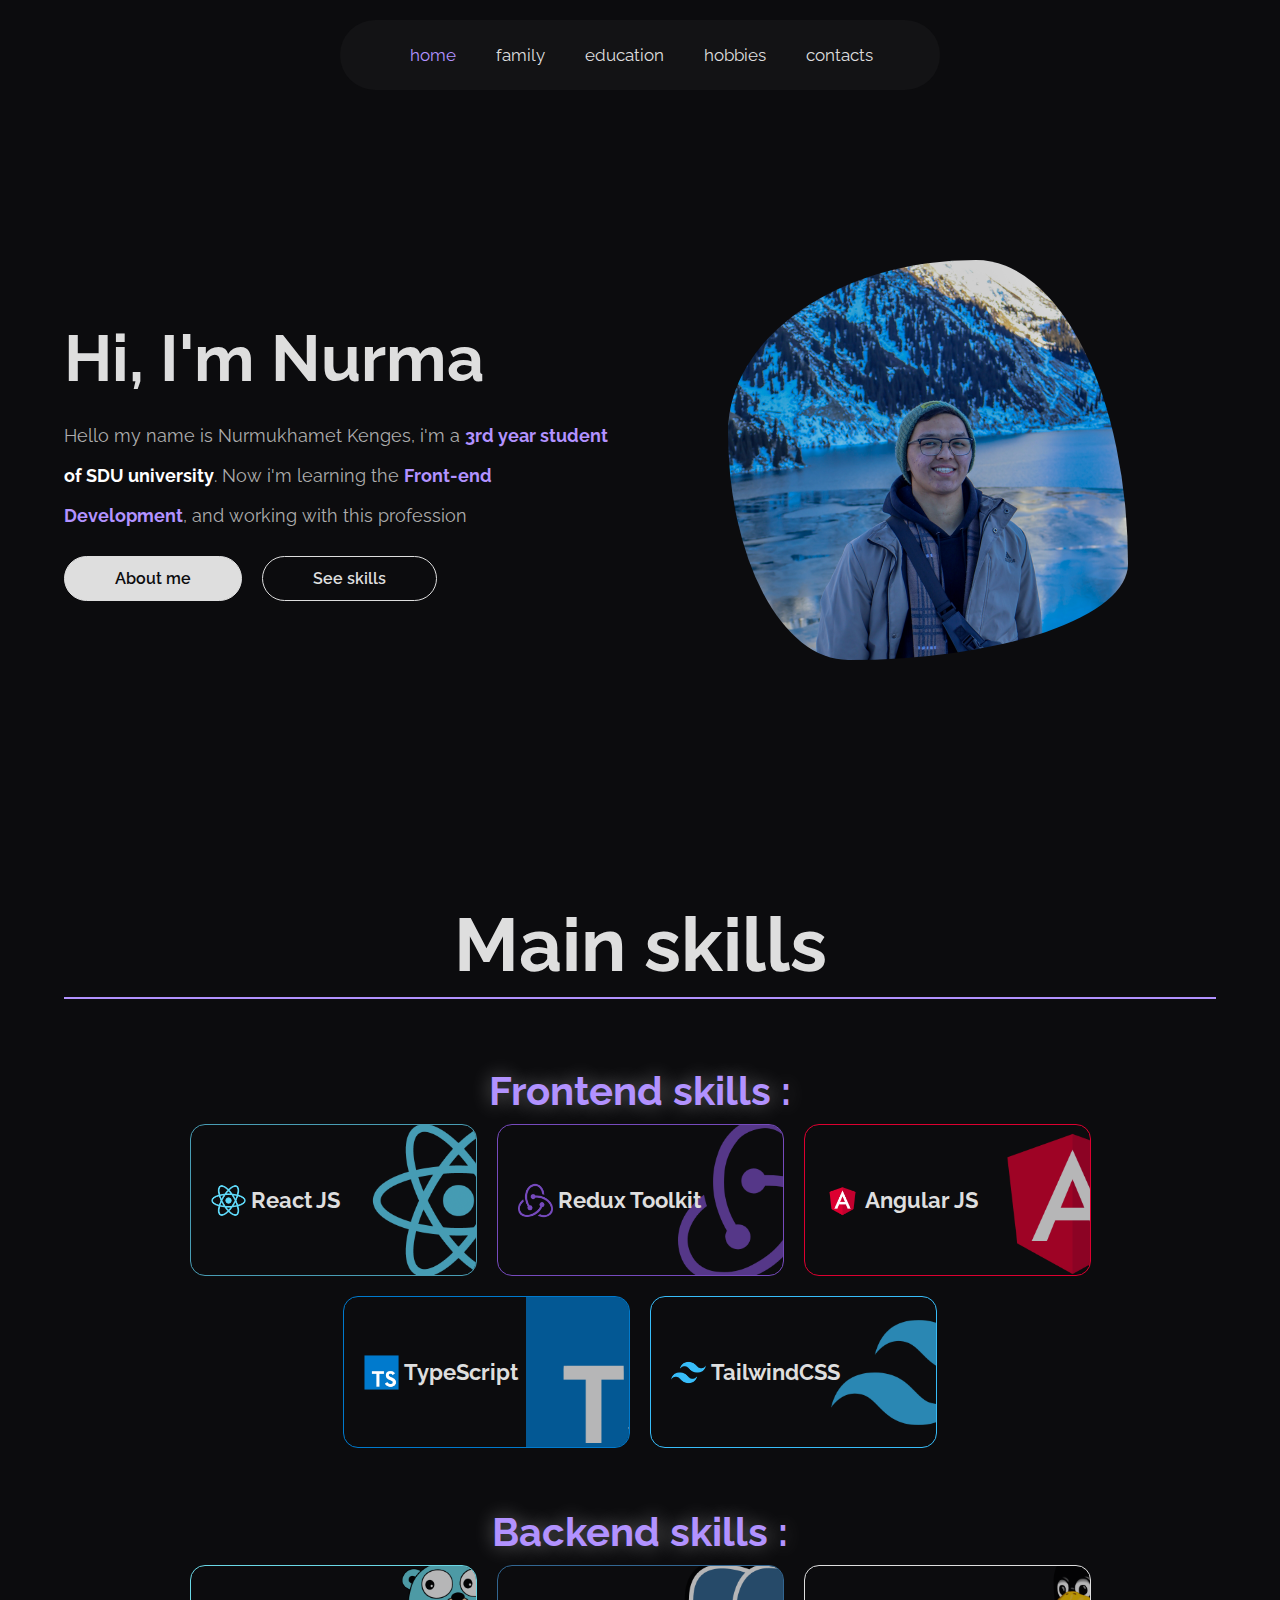
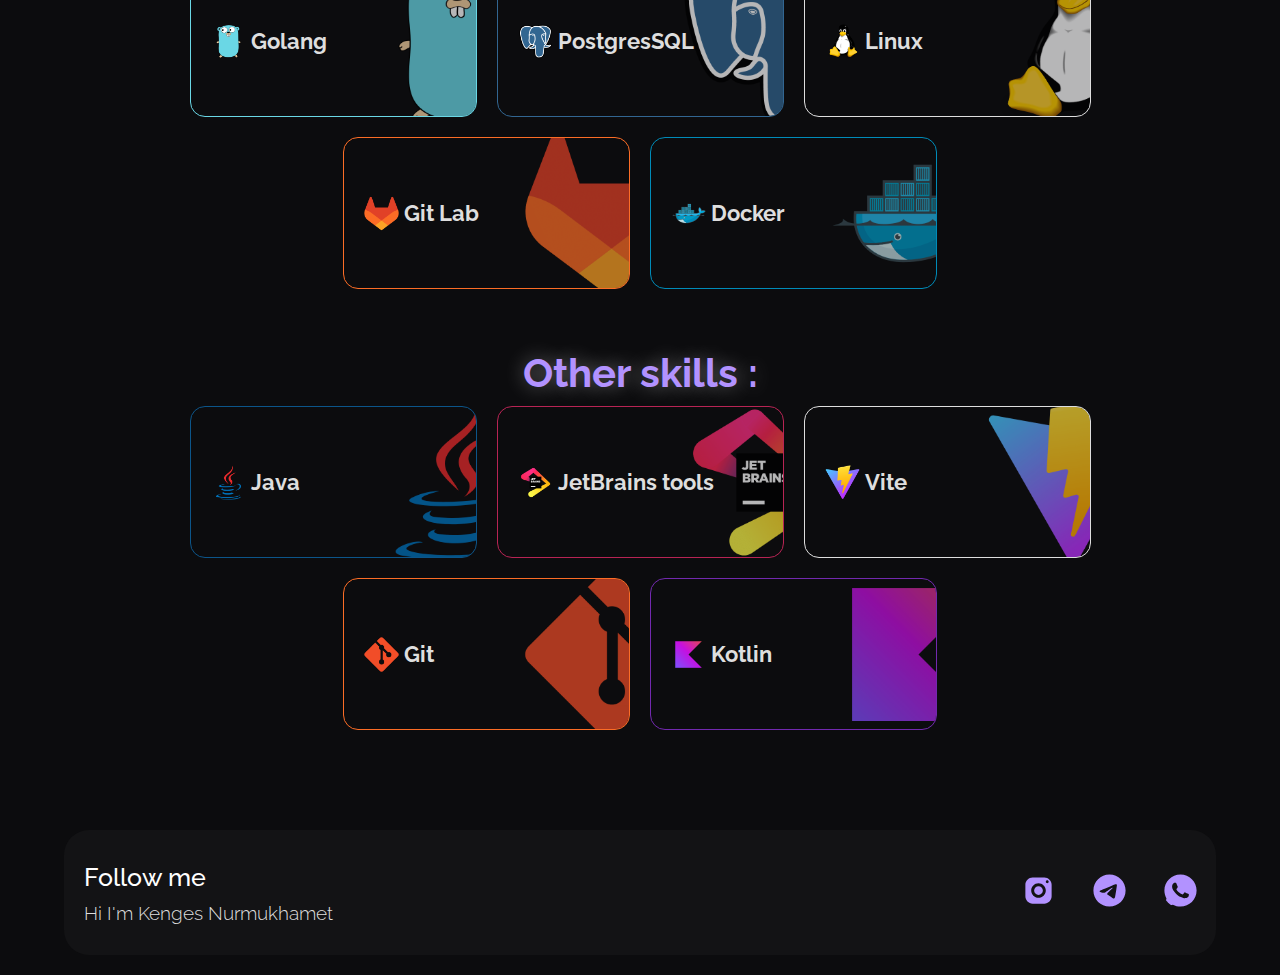
==== pages/index.html @ e7bee61a "first commit" ====
<!doctype html>
<html lang="en">
<head>
	<meta charset="UTF-8">
	<meta name="viewport"
	      content="width=device-width, user-scalable=no, initial-scale=1.0, maximum-scale=1.0, minimum-scale=1.0">
	<meta http-equiv="X-UA-Compatible" content="ie=edge">
	<title>Document</title>
	<link rel="stylesheet" href="./styles/main-page.css">
	<link rel="stylesheet" href="./styles/index.css">
</head>
<body>

	<section class="section hero-section">
		<div class="burger-btn">
			<svg class="burger__img" xmlns="http://www.w3.org/2000/svg" viewBox="0 -960 960 960" fill="#5f6368"><path d="M120-240v-80h720v80H120Zm0-200v-80h720v80H120Zm0-200v-80h720v80H120Z"/></svg>
		</div>
		<header class="header">
			<nav class="header__nav-bar">
				<ul class="header__pages">
					<li><a href="#" class="header__page-link active-color">Home</a></li>
					<li><a href="family.html" class="header__page-link">Family</a></li>
					<li><a href="education.html" class="header__page-link">Education</a></li>
					<li><a href="hobbies.html" class="header__page-link">Hobbies</a></li>
					<li><a href="contact.html" class="header__page-link">Contacts</a></li>
				</ul>
			</nav>
		</header>
		<div class="container hero-container">
			<div class="hero__content">
				<div class="hero__text">
					<h1 class="hero__title">Hi, I'm Nurma</h1>
					<p class="hero__subtitle">Hello my name is Nurmukhamet Kenges, i'm a <b class="text-primary">3rd year student</b> <b class="text-white">of SDU university</b >. Now i'm learning the <b class="text-primary">Front-end Development</b>, and working with this profession</p>
					<div class="hero__buttons">
						<a href="" class="white-btn">About me</a>
						<a href="#skills" class="transparent-btn">See skills</a>
					</div>
				</div>
				<div class="hero__img-block">
					<div class="hero__img-box">
						<img class="hero_img" src="../images/hero-img.JPG" alt="nurma kenges">
					</div>
				</div>
			</div>
		</div>
	</section>

	<section class="section skills" id="skills">
		<div class="container">
			<div class="skills__header">
				<h1 class="skills__header_title">Main skills</h1>
				<hr class="border-primary">
			</div>
			<div class="skills__content">
				<h1 class="skills__title">Frontend skills :</h1>
				<div class="frontend-skills skills-list">
					<div class="skill-card" style="border-color: #499db4">
						<img src="../logos/react-logo.png" alt="react" class="card-bg-logo">
						<img src="../logos/react-logo.png" alt="react" class="card-logo">
						<p class="card__title">React JS</p>
					</div>
					<div class="skill-card" style="border-color: #764abd" >
						<img src="../logos/redux-logo.png" alt="redux" class="card-bg-logo">
						<img src="../logos/redux-logo.png" alt="redux" class="card-logo">
						<p class="card__title">Redux Toolkit</p>
					</div>
					<div class="skill-card" style="border-color: #dd0030">
						<img src="../logos/angular-logo.png" alt="vite" class="card-bg-logo">
						<img src="../logos/angular-logo.png" alt="vite" class="card-logo">
						<p class="card__title">Angular JS</p>
					</div>
					<div class="skill-card" style="border-color: #007acd">
						<img src="../logos/ts.logo.png" alt="ts" class="card-bg-logo">
						<img src="../logos/ts.logo.png" alt="ts" class="card-logo">
						<p class="card__title">TypeScript</p>
					</div>
					<div class="skill-card" style="border-color: #38bdf9">
						<img src="../logos/tailwind-logo.png" alt="react" class="card-bg-logo">
						<img src="../logos/tailwind-logo.png" alt="react" class="card-logo">
						<p class="card__title">TailwindCSS</p>
					</div>
				</div>
				<h1 class="skills__title">Backend skills :</h1>
				<div class="backend-skills skills-list">
					<div class="skill-card" style="border-color: #6ad7e5">
						<img src="../logos/golang-logo.png" alt="golang" class="card-bg-logo">
						<img src="../logos/golang-logo.png" alt="golang" class="card-logo">
						<p class="card__title">Golang</p>
					</div>
					<div class="skill-card" style="border-color: #326691">
						<img src="../logos/postgresSQL-logo.png" alt="postgresSQL" class="card-bg-logo">
						<img src="../logos/postgresSQL-logo.png" alt="postgresSQL" class="card-logo">
						<p class="card__title">PostgresSQL</p>
					</div>
					<div class="skill-card" >
						<img src="../logos/linux-logo.png" alt="linux" class="card-bg-logo">
						<img src="../logos/linux-logo.png" alt="linux" class="card-logo">
						<p class="card__title">Linux</p>
					</div>
					<div class="skill-card" style="border-color: #fc6d26">
						<img src="../logos/gitLab-logo.png" alt="gitlab" class="card-bg-logo">
						<img src="../logos/gitLab-logo.png" alt="gitlab" class="card-logo">
						<p class="card__title">Git Lab</p>
					</div>
					<div class="skill-card" style="border-color: #008bb8">
						<img src="../logos/docker-logo.png" alt="docker" class="card-bg-logo">
						<img src="../logos/docker-logo.png" alt="docker" class="card-logo">
						<p class="card__title">Docker</p>
					</div>
				</div>
				<h1 class="skills__title">Other skills :</h1>
				<div class="backend-skills skills-list">
					<div class="skill-card" style="border-color: #0c5589">
						<img src="../logos/java-logo.png" alt="java" class="card-bg-logo">
						<img src="../logos/java-logo.png" alt="java" class="card-logo">
						<p class="card__title">Java</p>
					</div>
					<div class="skill-card" style="border-color: #b82454">
						<img src="../logos/jetBrains-logo.png" alt="postgresSQL" class="card-bg-logo">
						<img src="../logos/jetBrains-logo.png" alt="postgresSQL" class="card-logo">
						<p class="card__title">JetBrains tools</p>
					</div>
					<div class="skill-card" >
						<img src="../logos/vite-logo.png" alt="Vite" class="card-bg-logo">
						<img src="../logos/vite-logo.png" alt="Vite" class="card-logo">
						<p class="card__title">Vite</p>
					</div>
					<div class="skill-card" style="border-color: #fc6d26">
						<img src="../logos/git-logo.png" alt="git" class="card-bg-logo">
						<img src="../logos/git-logo.png" alt="git" class="card-logo">
						<p class="card__title">Git </p>
					</div>
					<div class="skill-card" style="border-color: #7229ae">
						<img src="../logos/kotlin-logo.png" alt="Kotlin" class="card-bg-logo">
						<img src="../logos/kotlin-logo.png" alt="Kotlin" class="card-logo">
						<p class="card__title">Kotlin</p>
					</div>
				</div>
			</div>
		</div>
	</section>

	<footer class="footer">
		<div class="container">
			<div class="footer__content">
				<div class="footer__text">
					<h3 class="footer__title">Follow me</h3>
					<p class="footer__subtitle">Hi I'm Kenges Nurmukhamet</p>
				</div>
				<div class="social-medias">
					<a href="https://www.instagram.com/knsnrmkhnbt/" class="social-media__link" target="_blank">
						<svg class="social-medias__svg svg__instagram" xmlns="http://www.w3.org/2000/svg" x="0px" y="0px" width="100" height="100" viewBox="0 0 24 24">
							<path d="M 8 3 C 5.239 3 3 5.239 3 8 L 3 16 C 3 18.761 5.239 21 8 21 L 16 21 C 18.761 21 21 18.761 21 16 L 21 8 C 21 5.239 18.761 3 16 3 L 8 3 z M 18 5 C 18.552 5 19 5.448 19 6 C 19 6.552 18.552 7 18 7 C 17.448 7 17 6.552 17 6 C 17 5.448 17.448 5 18 5 z M 12 7 C 14.761 7 17 9.239 17 12 C 17 14.761 14.761 17 12 17 C 9.239 17 7 14.761 7 12 C 7 9.239 9.239 7 12 7 z M 12 9 A 3 3 0 0 0 9 12 A 3 3 0 0 0 12 15 A 3 3 0 0 0 15 12 A 3 3 0 0 0 12 9 z"></path>
						</svg>
					</a>
					<a href="https://t.me/knsnrmkhnbt" class="social-media__link" target="_blank">
						<svg class="social-medias__svg svg__telegram" xmlns="http://www.w3.org/2000/svg" x="0px" y="0px" width="100" height="100" viewBox="0 0 50 50">
							<path d="M25,2c12.703,0,23,10.297,23,23S37.703,48,25,48S2,37.703,2,25S12.297,2,25,2z M32.934,34.375	c0.423-1.298,2.405-14.234,2.65-16.783c0.074-0.772-0.17-1.285-0.648-1.514c-0.578-0.278-1.434-0.139-2.427,0.219	c-1.362,0.491-18.774,7.884-19.78,8.312c-0.954,0.405-1.856,0.847-1.856,1.487c0,0.45,0.267,0.703,1.003,0.966	c0.766,0.273,2.695,0.858,3.834,1.172c1.097,0.303,2.346,0.04,3.046-0.395c0.742-0.461,9.305-6.191,9.92-6.693	c0.614-0.502,1.104,0.141,0.602,0.644c-0.502,0.502-6.38,6.207-7.155,6.997c-0.941,0.959-0.273,1.953,0.358,2.351	c0.721,0.454,5.906,3.932,6.687,4.49c0.781,0.558,1.573,0.811,2.298,0.811C32.191,36.439,32.573,35.484,32.934,34.375z"></path>
						</svg>
					</a>
					<a href="https://wa.me/77757190861" class="social-media__link" target="_blank">
						<svg class="social-medias__svg svg__whatsapp" xmlns="http://www.w3.org/2000/svg" x="0px" y="0px" width="100" height="100" viewBox="0 0 50 50">
							<path d="M25,2C12.318,2,2,12.318,2,25c0,3.96,1.023,7.854,2.963,11.29L2.037,46.73c-0.096,0.343-0.003,0.711,0.245,0.966 C2.473,47.893,2.733,48,3,48c0.08,0,0.161-0.01,0.24-0.029l10.896-2.699C17.463,47.058,21.21,48,25,48c12.682,0,23-10.318,23-23 S37.682,2,25,2z M36.57,33.116c-0.492,1.362-2.852,2.605-3.986,2.772c-1.018,0.149-2.306,0.213-3.72-0.231 c-0.857-0.27-1.957-0.628-3.366-1.229c-5.923-2.526-9.791-8.415-10.087-8.804C15.116,25.235,13,22.463,13,19.594 s1.525-4.28,2.067-4.864c0.542-0.584,1.181-0.73,1.575-0.73s0.787,0.005,1.132,0.021c0.363,0.018,0.85-0.137,1.329,1.001 c0.492,1.168,1.673,4.037,1.819,4.33c0.148,0.292,0.246,0.633,0.05,1.022c-0.196,0.389-0.294,0.632-0.59,0.973 s-0.62,0.76-0.886,1.022c-0.296,0.291-0.603,0.606-0.259,1.19c0.344,0.584,1.529,2.493,3.285,4.039 c2.255,1.986,4.158,2.602,4.748,2.894c0.59,0.292,0.935,0.243,1.279-0.146c0.344-0.39,1.476-1.703,1.869-2.286 s0.787-0.487,1.329-0.292c0.542,0.194,3.445,1.604,4.035,1.896c0.59,0.292,0.984,0.438,1.132,0.681 C37.062,30.587,37.062,31.755,36.57,33.116z"></path>
						</svg>
					</a>
				</div>
			</div>
		</div>
	</footer>

</body>
</html>
---- pages/styles/main-page.css ----
.hero-section{
    height: 100vh;
}
.hero-container{
    width: 100%;
    height: 100%;
    /*background: red;*/
}
.hero__content{
    width: 100%;
    height: 90%;
    display: flex;
    align-items: center;
}
.hero__text{
    display: flex;
    flex-direction: column;
    gap: 20px;
    width: 100%;
}
.hero__title{
    font-size: 75px;
}
.hero__subtitle{
    width: 550px;
    font-size: 20px;
    line-height: 40px;
    color: var(--light-gray-hover);
}
.hero__buttons{
    display: flex;
    gap: 20px;
}
.hero__img-block{
    width: 100%;
    height: 100%;
    display: flex;
    justify-content: center;
    align-items: center;
}
.hero__img-box{
    width: 400px;
    height: 400px;
    overflow: hidden;
    border-radius: 62% 38% 70% 30% / 43% 76% 24% 57%

}
.hero_img{
    width: 100%;
    height: 100%;
    object-fit: cover;
}

.skills{

}
.skills__header{

}
.skills__header_title{
    font-size: 75px;
    font-style: initial;
    text-align: center;
}
.skills-list{
    width: 100%;
    display: flex;
    justify-content: center;
    flex-wrap: wrap;
    gap: 20px;
}
.skills__title{
    font-size: 40px;
    color: var(--primary-color);
    margin: 60px 0 10px;
    text-align: center;
    text-shadow:0px 0px 20px rgba(255, 255, 255, 0.4);
}
.skill-card{
    position: relative;
    border: 1px solid var(--light-gray);
    display: flex;
    justify-content: start  ;
    align-items: center;
    overflow: hidden;
    width: 285px;
    height: 150px;
    border-radius: 15px;
}
.card-bg-logo{
    position: absolute;
    width: 175px;
    opacity: .7;
    right: -70px;
    z-index: -1;
}
.card-logo{
    width: 35px;
    margin-left: 20px;
}
.card__title{
    font-weight: bold;
    font-size: 22px;
    margin-left: 5px;
}

@media (max-width: 1600px) {
    .hero__title{
        font-size: 65px;
    }
    .hero__subtitle{
        font-size: 18px;
    }
}
@media (max-width: 1100px) {
    .hero__content{
        flex-direction: column-reverse;
        justify-content: start;
        text-align: center;
        margin-top: 100px;
    }
    .hero__text{
        display: flex;
        flex-direction: column;
        align-items: center;
    }
    .hero__img-block{
        height: auto;
        margin: 25px 0;
    }
    .hero__img-box{
        width: 275px;
        height: 275px;
    }
    .hero__text{
        width: 90%;
    }
    .hero__subtitle{
        width: auto;
    }
    .hero__title{
        font-size: 45px;
    }
    .hero__subtitle{
        font-size: 16px;
    }
}
@media (max-width: 800px) {
    .hero__content{
        margin-top: 0;
    }
    .hero__title{
        font-size: 55px;
    }
    .hero__subtitle{
        font-size: 16px;
    }
    .skills__header_title{
        font-size: 55px;
    }
    .skills__title{
        font-size: 35px;
    }
    .skill-card{
        width: 200px;
        height: 100px;
    }
    .card__title{
        font-size: 18px;
    }
    .card-bg-logo {
        width: 125px;
        right: -50px;
    }

}
@media (max-width: 430px) {
    .hero__img-box{
        width: 200px;
        height: 200px;
    }
    .hero__title{
        font-size: 35px;
    }
    .hero__subtitle{
        font-size: 14px;
        line-height: 25px;
    }

}
---- pages/styles/index.css ----
@import url('https://fonts.googleapis.com/css2?family=Raleway:ital,wght@0,100..900;1,100..900&display=swap');
/*font-family: "Raleway", sans-serif;*/
:root {
    --primary-color: #b292ff;
    --deep-black: #0c0c0e;
    --dark-gray: #131315;
    --light-gray: #dedede;
    --deep-black-hover: #2e2e34;
    --light-gray-hover: #adadad;
}

h1, h2, h3, h4, h5, h6, p, ul, ol, li {
    margin: 0;
    padding: 0;
}

html{
    scroll-behavior: smooth;
}
body {
    margin: 0;
    background: var(--deep-black);
    font-family: "Raleway", sans-serif;
    color: var(--light-gray);
    /*height: 2000px;*/
}
.text-white{
    color: #fff;
}
.text-primary{
    color: var(--primary-color);
}
.border-primary{
    border: 1px solid var(--primary-color);
}

.section {
    width: 100%;
    display: flex;
    flex-direction: column;
    align-items: center;
}

.container {
    width: 80%;
    display: flex;
    flex-direction: column;
}

.white-btn {
    background: var(--light-gray);
    color: var(--deep-black);
    padding: 12px 50px;
    font-family: "Raleway", sans-serif;
    font-weight: 600;
    font-size: 16px;
    border-radius: 25px;
    text-decoration: none;
    border: 1px var(--light-gray) solid;
    transition: .2s;

}

.transparent-btn {
    background: transparent;
    color: var(--light-gray);
    padding: 12px 50px;
    font-family: "Raleway", sans-serif;
    font-weight: 600;
    font-size: 16px;
    border-radius: 25px;
    text-decoration: none;
    border: 1px var(--light-gray) solid;
    transition: .2s;
}

.transparent-btn:hover {
    background: var(--deep-black-hover);
}

.white-btn:hover {
    background: var(--light-gray-hover);
}
.primary__title{
    font-size: 40px;
    color: var(--primary-color);
    margin: 60px 0 10px;
    text-align: center;
    text-shadow:0px 0px 20px rgba(255, 255, 255, 0.4);
}
.burger-btn{
    display: none;
    width: 100%;
    justify-content: start;
    fill: #fff;
}
.burger__img{
    fill: #fff;
    width: 40px;
    margin-left: 5px;

}
.header {
    width: 100%;
    padding: 20px 0 10px;
    display: flex;
    justify-content: center;
    /*position: fixed;*/
    /*backdrop-filter: blur(5px);*/
    z-index: 2;
}

.header__nav-bar {
    padding: 25px 50px;
    border-radius: 50px;
    background: var(--dark-gray);
    width: 500px;
    /*position: fixed;*/
}

.header__pages {
    width: 100%;
    display: flex;
    justify-content: space-between;
    align-items: center;
    list-style: none;
    margin: 0;
    padding: 0;
}

.header__page-link {
    color: var(--light-gray);
    text-decoration: none;
    text-transform: lowercase;
    font-size: 17px;
    padding: 20px;
    transition: .2s;
}

.header__page-link:hover {
    color: var(--primary-color);
    font-size: 18px;
}

.active-color {
    color: var(--primary-color);
}
.footer{
    width: 100%;
    display: flex;
    justify-content: center;
    align-items: center;
    color: #fff;
    margin: 100px 0 20px;
}
.footer__content{
    width: 100%;
    display: flex;
    justify-content: space-between;
    align-items: center;
    padding: 20px 0;
    background: var(--dark-gray);
    border-radius: 25px;
}
.footer__text{
    margin-left: 20px;
}
.footer__title{
    font-weight: 500;
    font-size: 25px;
    margin-bottom: 10px;
}
.footer__subtitle{
    font-weight: 300;
    color: var(--light-gray);
    font-size: 19px;
}
.social-medias{
    display: flex;
}
.social-media__link{
    text-decoration: none;
    padding: 20px 15px;
    /*background: red;*/
}
.social-medias__svg{
    fill: var(--primary-color);
    width: 35px;
    height: auto;
    border-radius: 100%;
    padding: 3px;
    transition: .25s;
}
.social-media__link:hover .social-medias__svg{
    fill: var(--dark-gray);
    background: var(--primary-color);
}
@media (max-width: 1600px) {
    .container {
        width: 90%;
    }


}
@media (max-width: 1100px) {

}
@media (max-width: 800px) {
    .container {
        width: 100%;
    }

    .header {
        display: none;
    }
    .burger-btn{
        display: block;
    }

    .footer__title{
        font-size: 22px;
    }
    .footer__subtitle{
        font-size: 16px;
    }
    .footer__content{
        flex-direction: column;
        text-align: center;
    }
    .social-media__link{
        padding-top: 0;
        padding-bottom: 0;
        margin-top: 20px;
    }

}


@media (max-width: 430px) {
    .transparent-btn {

    }
    .white-btn {

    }
}
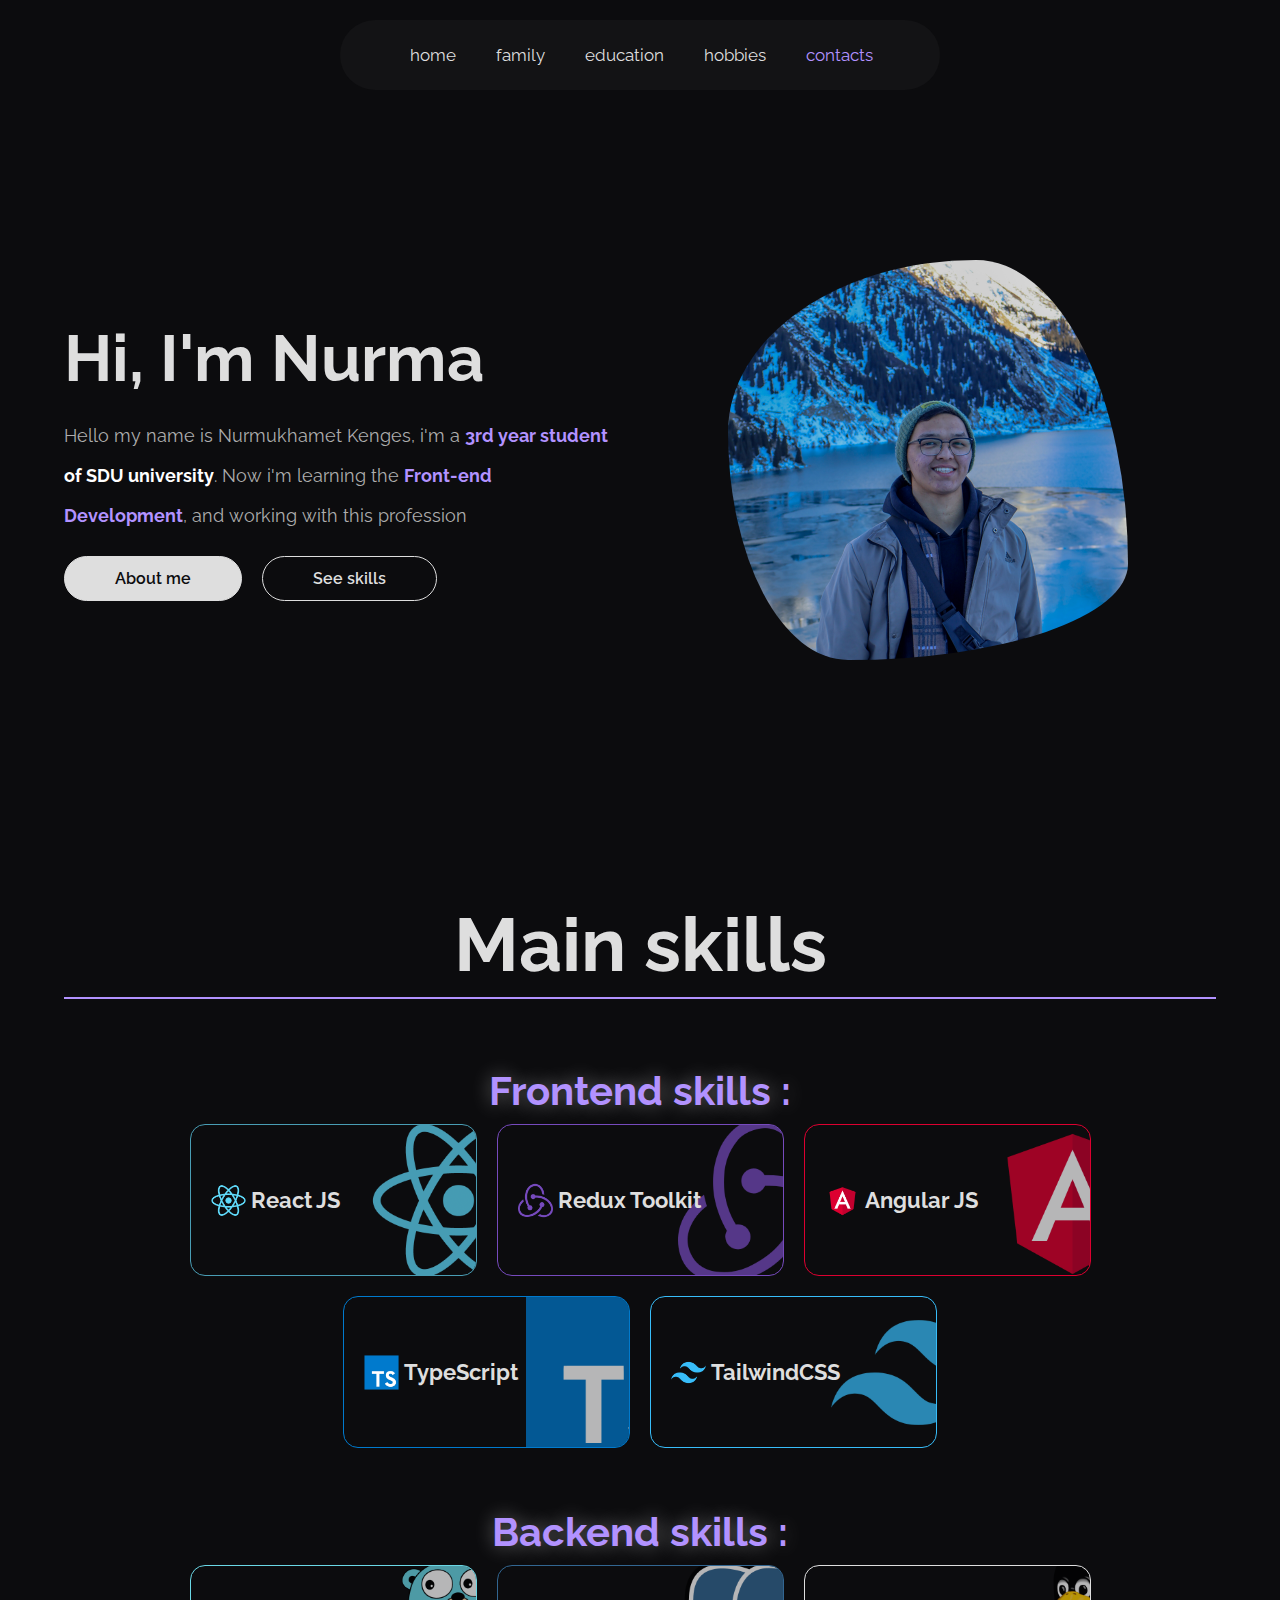
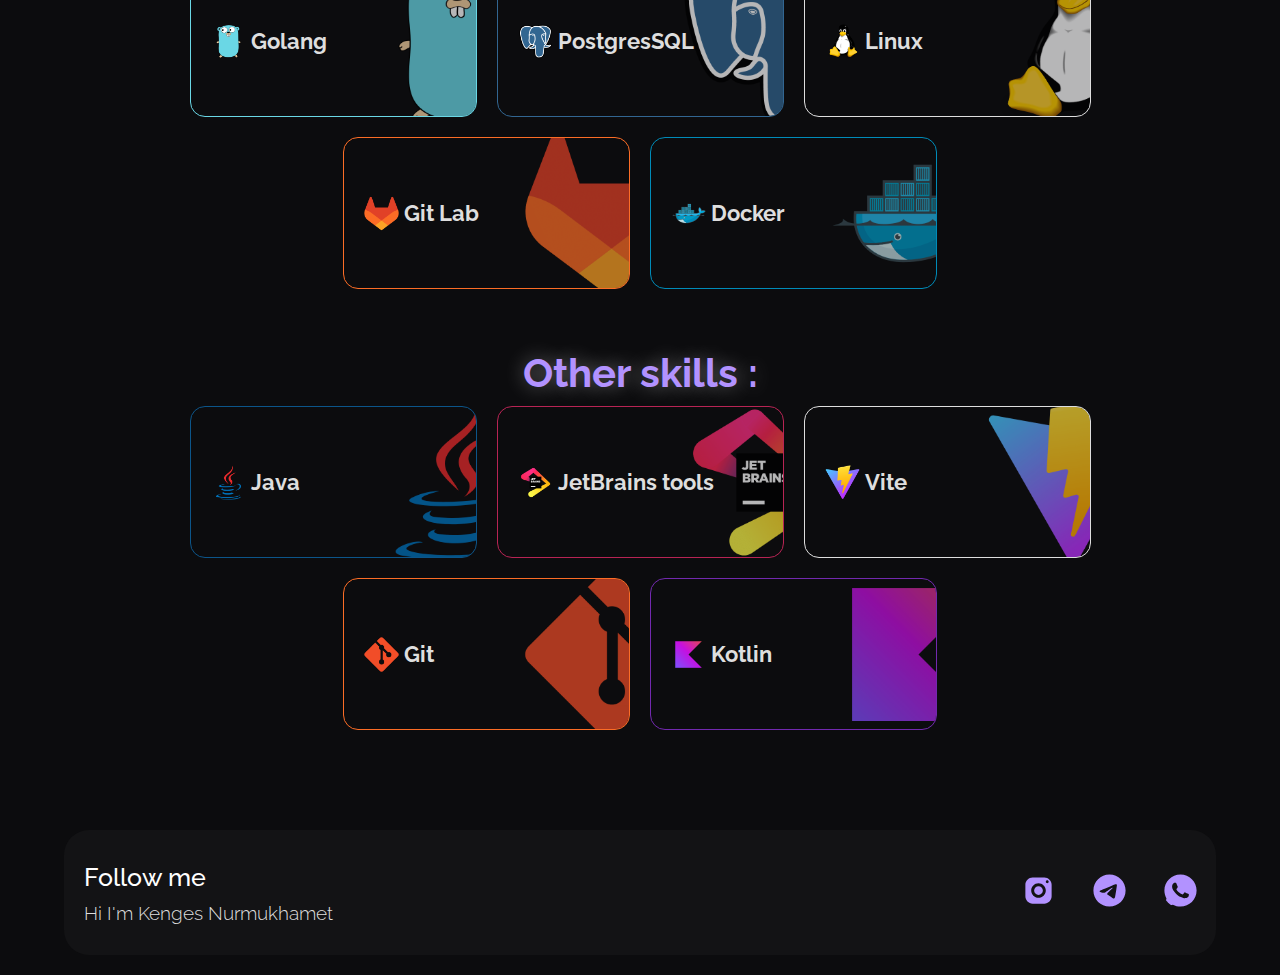
==== commit f5c14d1b: "init commit" ====
--- a/pages/index.html
+++ b/pages/index.html
@@ -11,21 +11,24 @@
 </head>
 <body>
 
-	<section class="section hero-section">
-		<div class="burger-btn">
-			<svg class="burger__img" xmlns="http://www.w3.org/2000/svg" viewBox="0 -960 960 960" fill="#5f6368"><path d="M120-240v-80h720v80H120Zm0-200v-80h720v80H120Zm0-200v-80h720v80H120Z"/></svg>
+	<section class="section hero-section"> <!-- Hero section is full height 100vh section -->
+		<div class="burger-btn"><!-- Burger button, when header not visible this button will be visible -->
+			<svg class="burger__img" xmlns="http://www.w3.org/2000/svg" viewBox="0 -960 960 960" fill="#5f6368">
+				<path d="M120-240v-80h720v80H120Zm0-200v-80h720v80H120Zm0-200v-80h720v80H120Z"/>
+			</svg>
 		</div>
-		<header class="header">
-			<nav class="header__nav-bar">
-				<ul class="header__pages">
-					<li><a href="#" class="header__page-link active-color">Home</a></li>
+		<header class="header"> <!-- Header -->
+			<nav class="header__nav-bar"> <!-- Header navigation bar -->
+				<ul class="header__pages"> <!-- Header navigation bar links list -->
+					<li><a href="index.html" class="header__page-link">Home</a></li>  <!-- Header navigation bar link -->
 					<li><a href="family.html" class="header__page-link">Family</a></li>
 					<li><a href="education.html" class="header__page-link">Education</a></li>
 					<li><a href="hobbies.html" class="header__page-link">Hobbies</a></li>
-					<li><a href="contact.html" class="header__page-link">Contacts</a></li>
+					<li><a href="#" class="header__page-link active-color">Contacts</a></li>
 				</ul>
 			</nav>
 		</header>
+
 		<div class="container hero-container">
 			<div class="hero__content">
 				<div class="hero__text">
@@ -140,8 +143,8 @@
 		</div>
 	</section>
 
-	<footer class="footer">
-		<div class="container">
+	<footer class="footer">  <!-- Footer -->
+		<div class="container">  <!-- Footer also has a container to keep the normal size -->
 			<div class="footer__content">
 				<div class="footer__text">
 					<h3 class="footer__title">Follow me</h3>
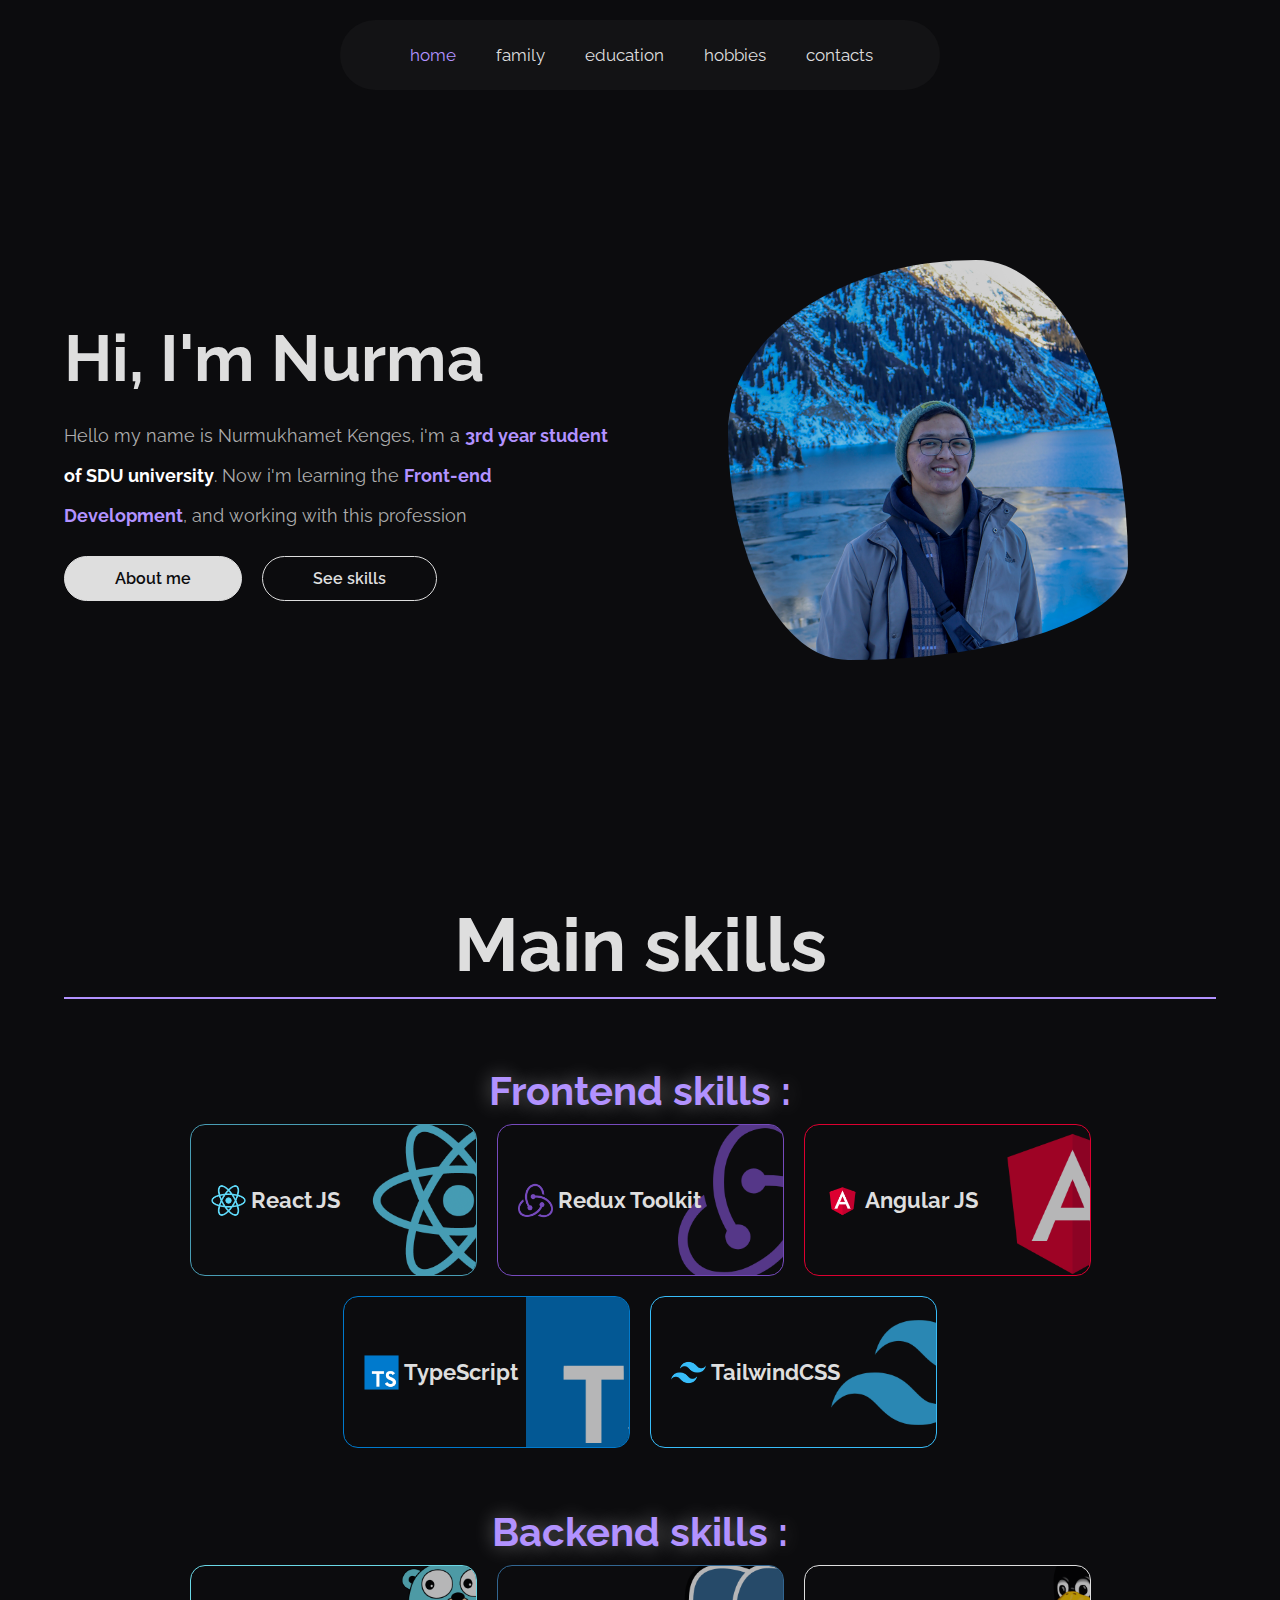
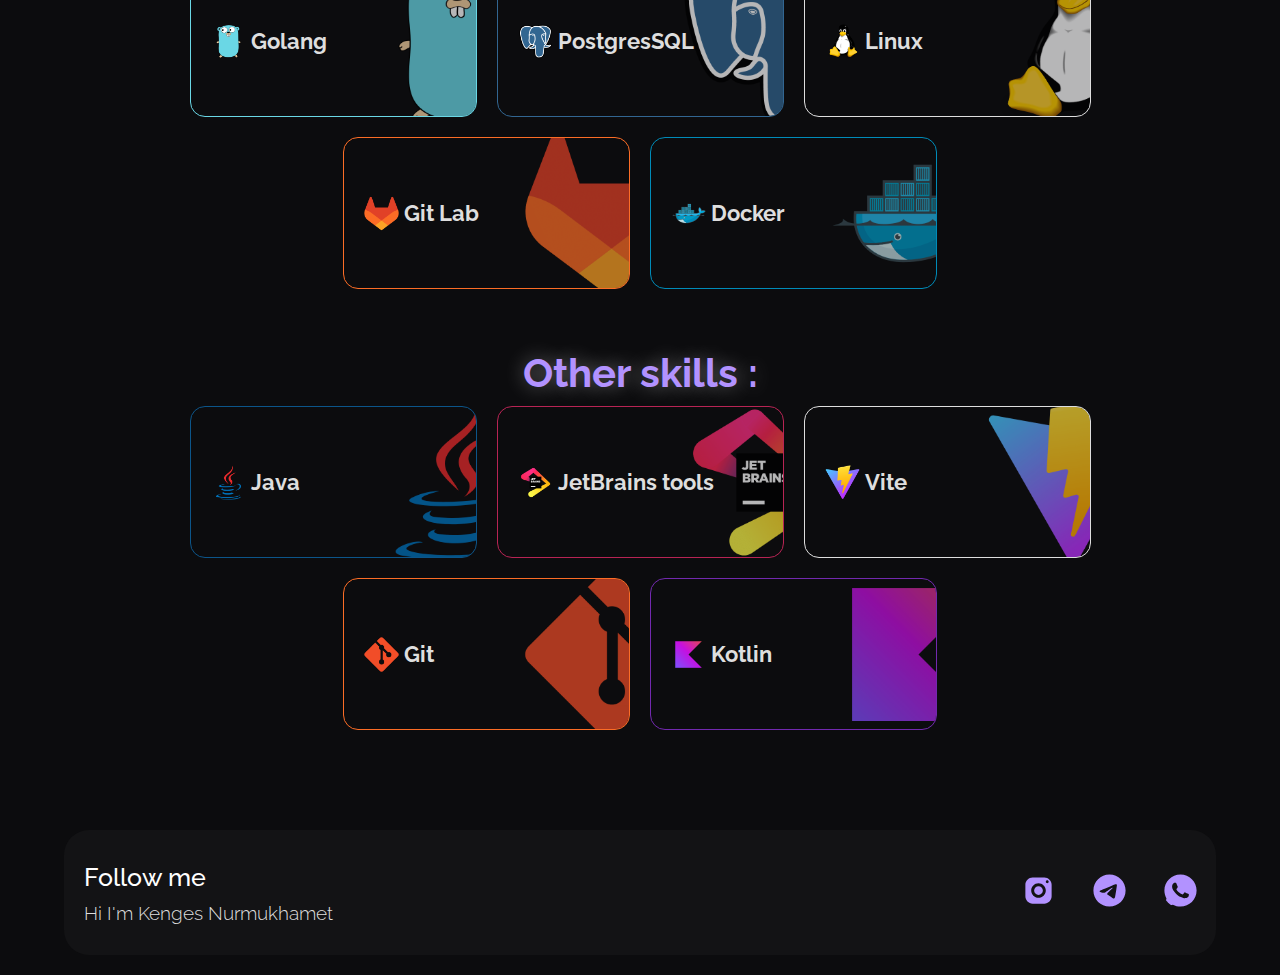
==== commit 778d3451: "init commit" ====
--- a/pages/index.html
+++ b/pages/index.html
@@ -20,11 +20,11 @@
 		<header class="header"> <!-- Header -->
 			<nav class="header__nav-bar"> <!-- Header navigation bar -->
 				<ul class="header__pages"> <!-- Header navigation bar links list -->
-					<li><a href="index.html" class="header__page-link">Home</a></li>  <!-- Header navigation bar link -->
+					<li><a href="#" class="header__page-link active-color">Home</a></li>  <!-- Header navigation bar link -->
 					<li><a href="family.html" class="header__page-link">Family</a></li>
 					<li><a href="education.html" class="header__page-link">Education</a></li>
 					<li><a href="hobbies.html" class="header__page-link">Hobbies</a></li>
-					<li><a href="#" class="header__page-link active-color">Contacts</a></li>
+					<li><a href="contact.html" class="header__page-link">Contacts</a></li>
 				</ul>
 			</nav>
 		</header>
